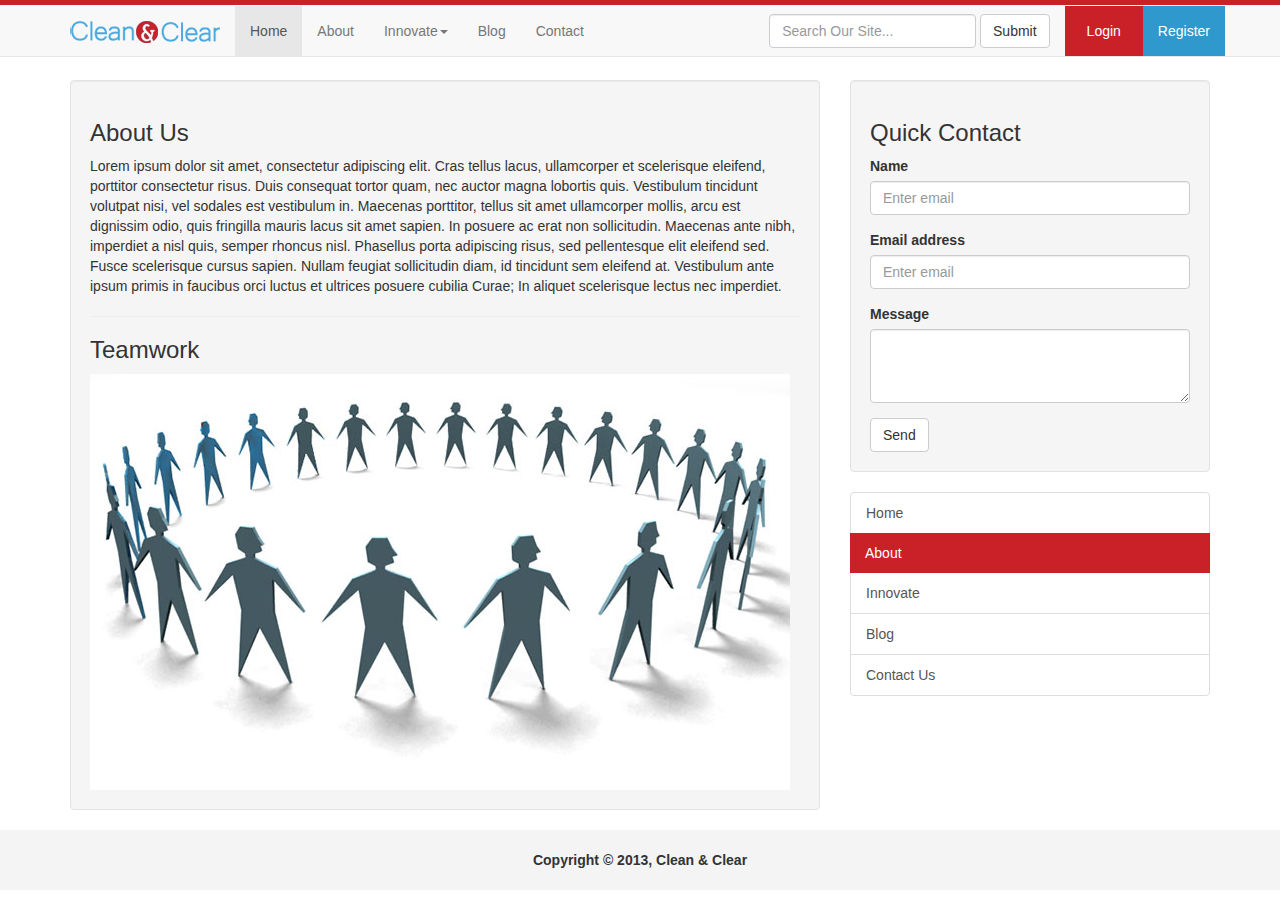
==== bootstrap-practice/about.html @ 97624655 "Add all of the necessary pages" ====
<!DOCTYPE html>
<html lang="en">
    <head>
        <meta charset="utf-8">
        <meta http-equiv="X-UA-Compatible" content="IE=edge">
        <meta name="viewport" content="width=device-width, initial-scale=1.0">

        <title>About - Clean & Clear</title>

        <!-- Bootstrap core CSS -->
        <link href="css/bootstrap.css" rel="stylesheet">

        <!-- Your custom styles -->
        <link href="css/custom.css" rel="stylesheet">

        <!--Include JQuery -->
        <script src="js/jquery.js"></script>

        <!-- Bootstrap JavaScript -->
        <script src="js/bootstrap.js"></script>
    </head>

    <body>
        <nav class="navbar navbar-default navbar-fixed-top" role="navigation">
            <div class="top-bar"></div>
            <div class="container">
                <!-- Brand and toggle get grouped for better mobile display -->
                <div class="navbar-header">
                    <button type="button" class="navbar-toggle" data-toggle="collapse" data-target="#bs-example-navbar-collapse-1">
                        <span class="sr-only">Toggle navigation</span>
                        <span class="icon-bar"></span>
                        <span class="icon-bar"></span>
                        <span class="icon-bar"></span>
                    </button>
                    <a class="navbar-brand" href="#">  <img class="logo" src="images/logo.png" alt="Clean & Clear" /></a>
                </div><!-- /.navbar-header -->

                <!-- Collect the nav links, forms, and other content for toggling -->
                <div class="collapse navbar-collapse" id="bs-example-navbar-collapse-1">
                    <ul class="nav navbar-nav">
                        <li class="active"><a href="index.html">Home</a></li>
                        <li><a href="about.html">About</a></li>
                        <li class="dropdown">
                            <a href="#" class="dropdown-toggle" data-toggle="dropdown">Innovate<b class="caret"></b></a>
                            <ul class="dropdown-menu">
                                <li><a href="innovate.html">Learn</a></li>
                                <li><a href="innovate.html">Create</a></li>
                                <li><a href="innovate.html">Teach</a></li>        
                            </ul>
                        </li>
                        <li><a href="blog.html">Blog</a></li>
                        <li><a href="contact.html">Contact</a></li>
                    </ul>
                    <!-- Right side of navbar -->
                    <ul class="nav navbar-nav navbar-right">
                        <form class="navbar-form navbar-left" role="search">
                            <div class="form-group">
                                <input type="text" class="form-control" placeholder="Search Our Site...">
                            </div>
                            <button type="submit" class="btn btn-default">Submit</button>
                        </form>
                      <li class="login"><a href="#">Login</a></li>
                    <li class="register"><a href="#">Register</a></li>
                </ul>
            </div><!-- /.navbar-collapse -->
        </nav>
        <div class="container">   
            <div class="row pad-top-30">
                <div class="inner-page col-md-8">
                    <div id="about" class="well">
                        <h3>About Us</h3>
                        <p>Lorem ipsum dolor sit amet, consectetur adipiscing elit. Cras tellus lacus, ullamcorper et scelerisque eleifend, porttitor consectetur risus. Duis consequat tortor quam, nec auctor magna lobortis quis. Vestibulum tincidunt volutpat nisi, vel sodales est vestibulum in. Maecenas porttitor, tellus sit amet ullamcorper mollis, arcu est dignissim odio, quis fringilla mauris lacus sit amet sapien. In posuere ac erat non sollicitudin. Maecenas ante nibh, imperdiet a nisl quis, semper rhoncus nisl. Phasellus porta adipiscing risus, sed pellentesque elit eleifend sed. Fusce scelerisque cursus sapien. Nullam feugiat sollicitudin diam, id tincidunt sem eleifend at. Vestibulum ante ipsum primis in faucibus orci luctus et ultrices posuere cubilia Curae; In aliquet scelerisque lectus nec imperdiet.</p>
                        <hr>
                        <h3>Teamwork</h3>
                        <img src="images/teamwork.jpg" alt="Teamwork" />
						
                        <!--TABS HERE-->
						
                    </div>
                </div><!-- /. col-md-8 -->

                <!-- Sidebar -->
                <div class="col-md-4">   
                    <div class="well greywell">
                        <h3>Quick Contact</h3>
                        <form role="form">
                            <div class="form-group">
                                <label for="exampleInputEmail1">Name</label>
                                <input type="email" class="form-control" id="exampleInputEmail1" placeholder="Enter email">
                            </div>
                            <div class="form-group">
                                <label for="exampleInputEmail1">Email address</label>
                                <input type="email" class="form-control" id="exampleInputEmail1" placeholder="Enter email">
                            </div>
                            <div class="form-group">
                                <label for="exampleInputPassword1">Message</label>
                                <textarea class="form-control" rows="3"></textarea>
                            </div>

                            <button type="submit" class="btn btn-default">Send</button>
                        </form>
                    </div>

                    <!--COLLAPSE HERE-->
					
                    <div class="list-group list-group">
                        <a href="index.html" class="list-group-item">Home</a>
                        <a href="about.html" class="list-group-item active">About</a>
                        <a href="innovate.html" class="list-group-item">Innovate</a>
                        <a href="blog.html" class="list-group-item">Blog</a>
                        <a href="contact.html" class="list-group-item">Contact Us</a>
                    </div><!-- /. list-group -->

                </div><!-- /. col-md-4 -->           
            </div> <!-- /row -->  
        </div> <!-- /container -->
        <footer>
            Copyright &copy; 2013, Clean & Clear
        </footer>
    </body>
</html>
---- bootstrap-practice/css/custom.css ----
body{
    margin-top:50px;
}

.top-bar{
    height: 5px;
    background: #ca2129;
    margin-bottom:1px;
}

.pad-top-20{  padding-top:20px;  }
.pad-top-10{  padding-top:10px;  }
.pad-top-30{  padding-top:30px;  }


.navbar{
    margin-bottom:1px;
}

.navbar li:hover{
    background: #e7e7e7;
}

li.login a{
    background: #ca2129;
    margin-bottom: -10px !important;
    color: #ffffff !important;
    padding-right:22px;
    padding-left:22px;
}

li.login a:hover .navbar-default .navbar-nav>li>a:focus, .navbar-default .navbar-nav>li>a:hover {
    background: #cccccc;
}

li.register a{
    background: #2f98cc;
    margin-bottom: -10px !important;
    color: #ffffff !important;

}

li.register a:hover .navbar-default .navbar-nav>li>a:focus, .navbar-default .navbar-nav>li>a:hover {
    background: #cccccc;
}

.jumbotron{
    background:url(../images/waterdrop.jpg) no-repeat 50% 0;
    height:350px;
    padding: 0px;
}

.jumbotron [class*="col-"]{
    padding-top: 15px;
    padding-bottom:15px;
    background-color: #eee;
    border: 1px solid #ddd;
    background-color: rgba(86,61,124,.15);
    border: 1px solid rgba(86,61,124,.2);
    overflow:auto;
    height: 350px;
}

.jumbotron-content{
    color: #ffffff;
}

.jumbotron h1{
    font-size: 34px;
    border-bottom: #ffffff solid 1px;
    padding-bottom: 10px;
}

.bluebox{
    background: #2e98cc;
    overflow:hidden;
    height:230px;
    color: #ffffff;
    padding: 0 10px;
    font-size:120%;
}

.bluebox a.readmore{
    position: absolute;
    bottom: 15px;
    left:30px;
    background: #2b8cbc;
    padding: 10px 15px;
    color: #ffffff;
}

.bluebox a.readmore:hover{
    background: #20749d;
}


.redbox{
    background: #ca2129;
    overflow:hidden;
    height:230px;
    color: #ffffff;
    padding: 0 10px;
    font-size:120%;
}

.redbox a.readmore{
    position: absolute;
    bottom: 15px;
    left:30px;
    background: #bf1e26;
    padding: 10px 15px;
    color: #ffffff;
}

.redbox a.readmore:hover{
    background: #86162b;
}


.media-body{
    font-size: 120%;
}

.panel-default > .panel-heading{
    background: #2e98cc;
    color: #ffffff;
}
a.list-group-item.active, a.list-group-item.active:hover, a.list-group-item.active:focus{
    background: #ca2129;
    border: #ca2129;

}
.grey-list.list-group-item.active, .grey-listlist-group-item.active:hover, .grey-list.list-group-item.active:focus{
    background: #f4f4f4;
    border: #cccccc;
    color: #666666;

}

footer{
    text-align: center;
    padding: 20px 0;
    font-weight: bold;
    background: #f4f4f4;
}
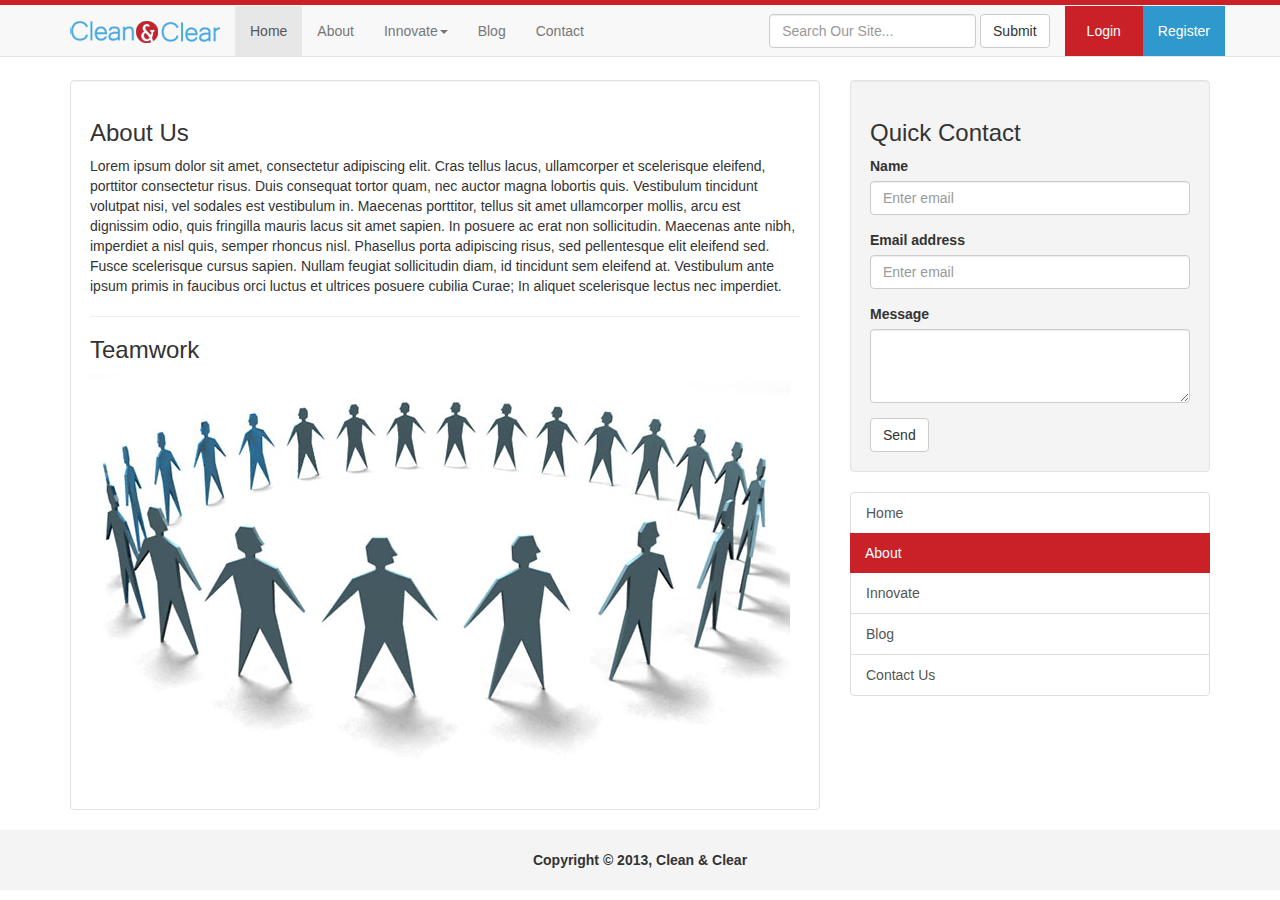
==== commit 60dc8f4d: "Add login and registration modal" ====
--- a/bootstrap-practice/about.html
+++ b/bootstrap-practice/about.html
@@ -14,7 +14,7 @@
         <link href="css/custom.css" rel="stylesheet">
 
         <!--Include JQuery -->
-        <script src="js/jquery.js"></script>
+        <script src="https://ajax.googleapis.com/ajax/libs/jquery/1.12.4/jquery.min.js"></script>
 
         <!-- Bootstrap JavaScript -->
         <script src="js/bootstrap.js"></script>
@@ -59,11 +59,84 @@
                             </div>
                             <button type="submit" class="btn btn-default">Submit</button>
                         </form>
-                      <li class="login"><a href="#">Login</a></li>
-                    <li class="register"><a href="#">Register</a></li>
-                </ul>
-            </div><!-- /.navbar-collapse -->
+                        <li class="login" data-toggle="modal" data-target="#loginModal"><a href="#">Login</a></li>
+                        <li class="register" data-toggle="modal" data-target="#registerModal"> <a href="#">Register</a></li>
+                    </ul>
+                </div><!-- /.navbar-collapse -->
+            </div><!-- /.container-fluid -->
         </nav>
+        <!-- Login Modal -->
+        <div class="modal fade" id="loginModal" tabindex="-1" role="dialog" aria-labelledby="loginModalLabel">
+            <div class="modal-dialog" role="document">
+                <div class="modal-content">
+                    <div class="modal-header">
+                        <button type="button" class="close" data-dismiss="modal" aria-label="Close"><span aria-hidden="true">&times;</span></button>
+                        <h4 class="modal-title" id="loginModalLabel">Login Form</h4>
+                    </div>
+                    <div class="modal-body">
+                        <form>
+                            <div class="form-group">
+                                <label for="exampleInputEmail1">Email address</label>
+                                <input type="email" class="form-control" id="exampleInputEmail1" placeholder="Email">
+                            </div>
+                            <div class="form-group">
+                                <label for="exampleInputPassword1">Password</label>
+                                <input type="password" class="form-control" id="exampleInputPassword1" placeholder="Password">
+                            </div>
+                            <div class="checkbox">
+                                <label>
+                                    <input type="checkbox"> Remember Me
+                                </label>
+                            </div>
+
+                        </form>
+
+                    </div>
+                    <div class="modal-footer">
+                        <button type="submit" class="btn btn-default">Signin</button>
+                    </div>
+                </div>
+            </div>
+        </div>
+
+        <!-- Register Modal -->
+        <div class="modal fade" id="registerModal" tabindex="-1" role="dialog" aria-labelledby="registerModalLabel">
+            <div class="modal-dialog" role="document">
+                <div class="modal-content">
+                    <div class="modal-header">
+                        <button type="button" class="close" data-dismiss="modal" aria-label="Close"><span aria-hidden="true">&times;</span></button>
+                        <h4 class="modal-title" id="registerModalLabel">Register Form</h4>
+                    </div>
+                    <div class="modal-body">
+                        <form>
+                            <div class="form-group">
+                                <label for="exampleInputEmail1">Name</label>
+                                <input type="email" class="form-control" id="exampleInputEmail1" placeholder="Enter Name">
+                            </div>
+                            <div class="form-group">
+                                <label for="exampleInputEmail1">Email address</label>
+                                <input type="email" class="form-control" id="exampleInputEmail1" placeholder="Email">
+                            </div>
+                            <div class="form-group">
+                                <label for="exampleInputPassword1">Password</label>
+                                <input type="password" class="form-control" id="exampleInputPassword1" placeholder="Password">
+                            </div>
+                            <div class="form-group">
+                                <label for="exampleInputPassword1">Confirm Password</label>
+                                <input type="password" class="form-control" id="exampleInputPassword1" placeholder="Confirm Password">
+                            </div>
+
+
+                        </form>
+
+                    </div>
+                    <div class="modal-footer">
+                        <button type="submit" class="btn btn-default">Sign Up</button>
+
+                    </div>
+                </div>
+            </div>
+        </div>
         <div class="container">   
             <div class="row pad-top-30">
                 <div class="inner-page col-md-8">
--- a/bootstrap-practice/css/custom.css
+++ b/bootstrap-practice/css/custom.css
@@ -12,6 +12,9 @@
 .pad-top-10{  padding-top:10px;  }
 .pad-top-30{  padding-top:30px;  }
 
+.well{
+    background:#ffffff !important;
+}
 
 .navbar{
     margin-bottom:1px;
@@ -137,6 +140,60 @@
 
 }
 
+#blog img{
+    width:100%;
+    margin:5px 0 15px 0;
+    border:1px #cccccc solid;
+    padding:3px;
+    border-radius:5px;
+}
+
+#blog a.readmore{
+    background:#2b8cbc;
+    padding:10px 15px;
+    color:#ffffff;
+    text-align:center;
+    display:block;
+    margin-top:20px !important;
+    border-radius:5px;
+}
+
+#blog a.readmore:hover{
+    background:#20749d;
+}
+
+small{
+    padding:5px;
+    background:#f4f4f4;
+    border:#dddddd solid 1px;
+    border-radius:10px;
+    width:100%;
+    display:block;
+    margin:5px 0 10px 0;
+}
+
+.greywell{
+    background: #f4f4f4 !important;
+}
+
+#tooltip1, #tooltip2{
+    color: #ffffff;
+    border-bottom: dotted 1px #ffffff;
+    padding-bottom: 2px;
+}
+
+#tooltip1:hover, #tooltip2:hover{
+    text-decoration:none;
+}
+
+iframe.gmap{
+    width:100%;
+    border: #cccccc 1px solid;
+    border-radius: 10px;
+    padding: 4px;
+}
+
+
 footer{
     text-align: center;
     padding: 20px 0;
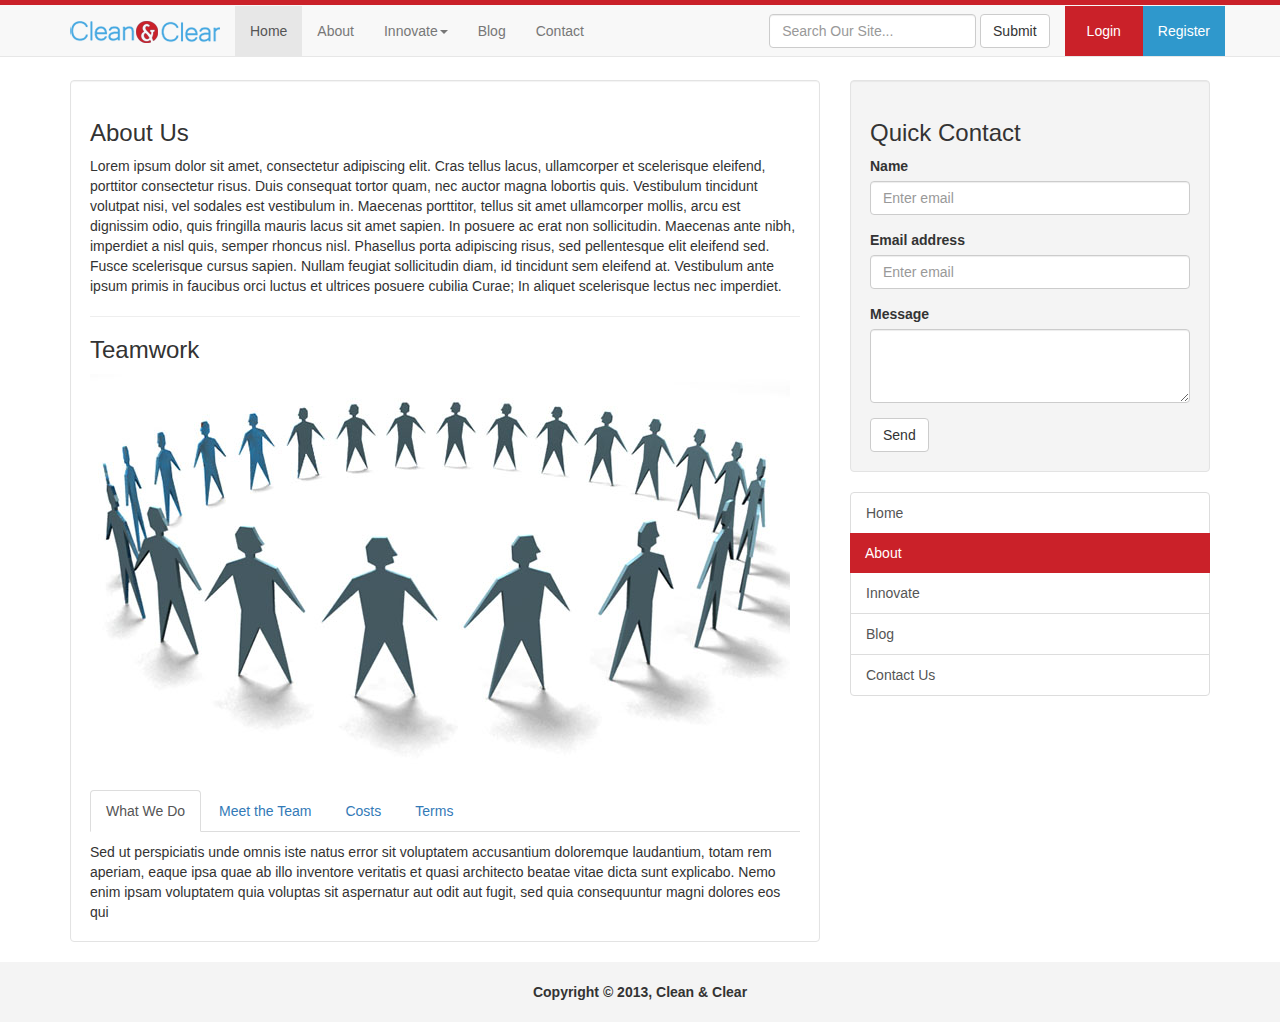
==== commit 4274c888: "Add tab panes" ====
--- a/bootstrap-practice/about.html
+++ b/bootstrap-practice/about.html
@@ -148,6 +148,21 @@
                         <img src="images/teamwork.jpg" alt="Teamwork" />
 						
                         <!--TABS HERE-->
+                        <!-- Nav tabs -->
+                        <ul class="nav nav-tabs" role="tablist">
+                            <li role="presentation" class="active"><a href="#home" aria-controls="home" role="tab" data-toggle="tab">What We Do</a></li>
+                            <li role="presentation"><a href="#profile" aria-controls="profile" role="tab" data-toggle="tab">Meet the Team</a></li>
+                            <li role="presentation"><a href="#messages" aria-controls="messages" role="tab" data-toggle="tab">Costs</a></li>
+                            <li role="presentation"><a href="#settings" aria-controls="settings" role="tab" data-toggle="tab">Terms</a></li>
+                        </ul>
+
+                        <!-- Tab panes -->
+                        <div class="tab-content">
+                            <div role="tabpanel" class="tab-pane active" id="home">Sed ut perspiciatis unde omnis iste natus error sit voluptatem accusantium doloremque laudantium, totam rem aperiam, eaque ipsa quae ab illo inventore veritatis et quasi architecto beatae vitae dicta sunt explicabo. Nemo enim ipsam voluptatem quia voluptas sit aspernatur aut odit aut fugit, sed quia consequuntur magni dolores eos qui</div>
+                            <div role="tabpanel" class="tab-pane" id="profile">But I must explain to you how all this mistaken idea of denouncing pleasure and praising pain was born and I will give you a complete account of the system, and expound the actual teachings of the great explorer of the truth, the master-builder of human happiness. No one rejects, dislikes, or avoids p</div>
+                            <div role="tabpanel" class="tab-pane" id="messages">At vero eos et accusamus et iusto odio dignissimos ducimus qui blanditiis praesentium voluptatum deleniti atque corrupti quos dolores et quas molestias excepturi sint occaecati cupiditate non provident, similique sunt in culpa qui officia deserunt mollitia animi, id est laborum et dolorum fuga. </div>
+                            <div role="tabpanel" class="tab-pane" id="settings">On the other hand, we denounce with righteous indignation and dislike men who are so beguiled and demoralized by the charms of pleasure of the moment, so blinded by desire, that they cannot foresee the pain and trouble that are bound to ensue; and equal blame belongs to those who fail in their duty through weakness of will, which is the same as saying through shrinking from toil and pain. These cases are perfectly si</div>
+                        </div>
 						
                     </div>
                 </div><!-- /. col-md-8 -->
--- a/bootstrap-practice/css/custom.css
+++ b/bootstrap-practice/css/custom.css
@@ -194,6 +194,11 @@
 }
 
 
+.tab-pane{
+    padding-top:10px;
+
+}
+
 footer{
     text-align: center;
     padding: 20px 0;
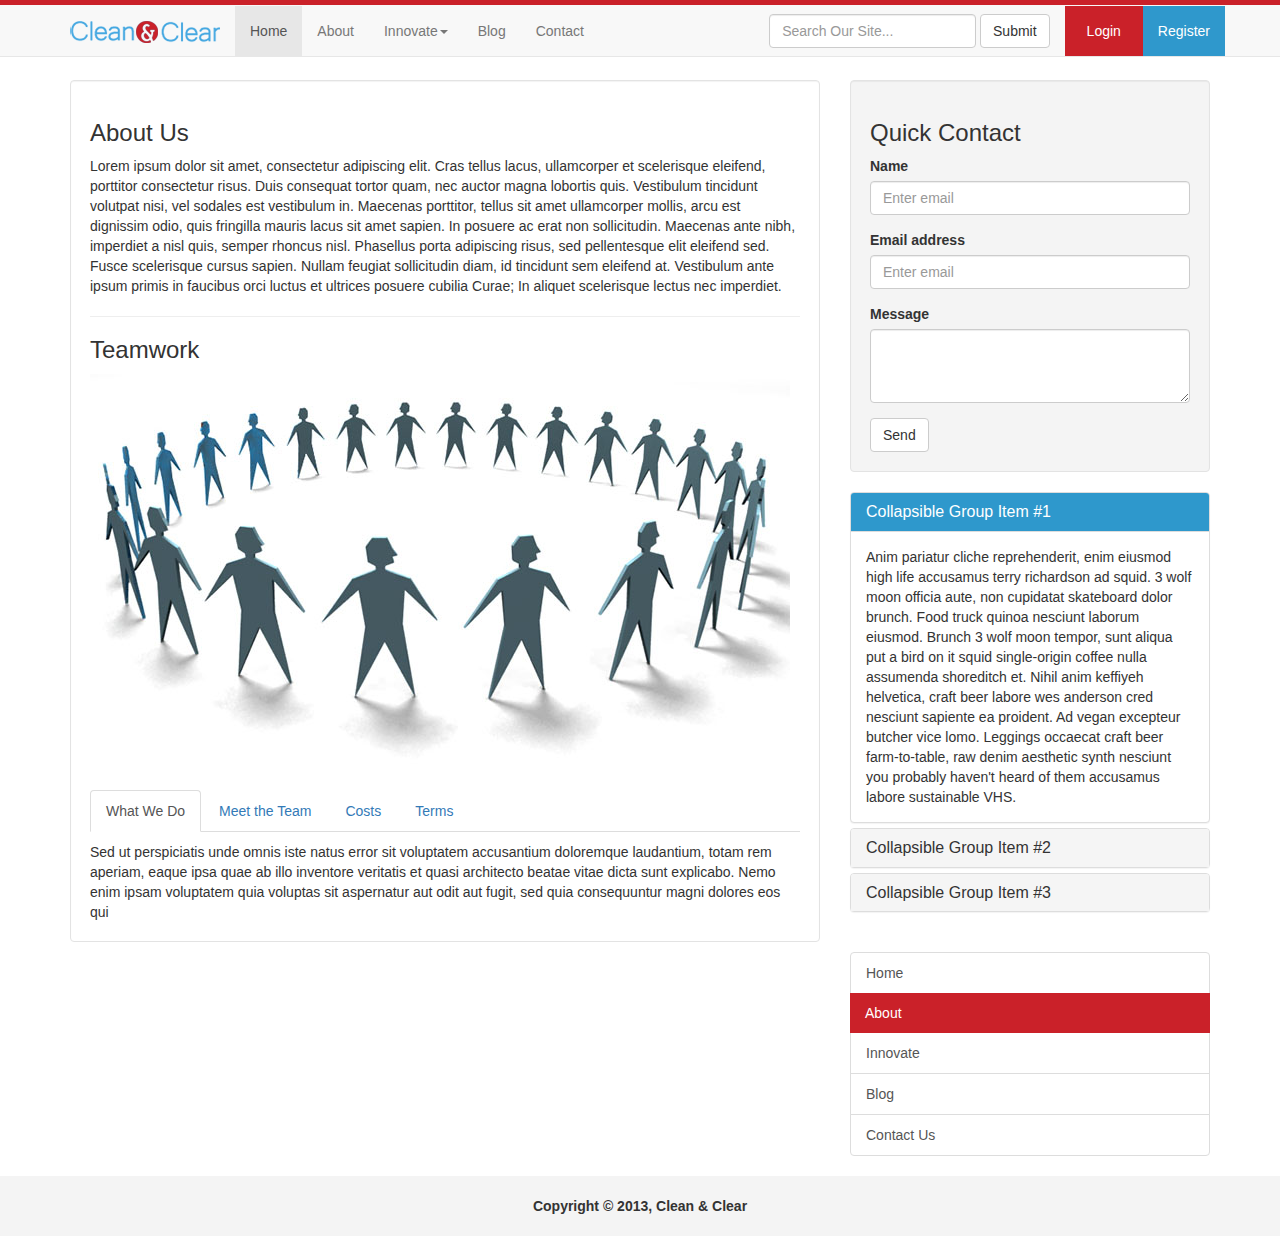
==== commit bf41303f: "Add collpase" ====
--- a/bootstrap-practice/about.html
+++ b/bootstrap-practice/about.html
@@ -190,7 +190,53 @@
                     </div>
 
                     <!--COLLAPSE HERE-->
-					
+
+                    <div class="panel-group" id="accordion" role="tablist" aria-multiselectable="true">
+                        <div class="panel panel-default">
+                            <div class="panel-heading panel-blue-heading" role="tab" id="headingOne">
+                                <h4 class="panel-title">
+                                    <a role="button" data-toggle="collapse" data-parent="#accordion" href="#collapseOne" aria-expanded="true" aria-controls="collapseOne">
+                                        Collapsible Group Item #1
+                                    </a>
+                                </h4>
+                            </div>
+                            <div id="collapseOne" class="panel-collapse collapse in" role="tabpanel" aria-labelledby="headingOne">
+                                <div class="panel-body">
+                                    Anim pariatur cliche reprehenderit, enim eiusmod high life accusamus terry richardson ad squid. 3 wolf moon officia aute, non cupidatat skateboard dolor brunch. Food truck quinoa nesciunt laborum eiusmod. Brunch 3 wolf moon tempor, sunt aliqua put a bird on it squid single-origin coffee nulla assumenda shoreditch et. Nihil anim keffiyeh helvetica, craft beer labore wes anderson cred nesciunt sapiente ea proident. Ad vegan excepteur butcher vice lomo. Leggings occaecat craft beer farm-to-table, raw denim aesthetic synth nesciunt you probably haven't heard of them accusamus labore sustainable VHS.
+                                </div>
+                            </div>
+                        </div>
+                        <div class="panel panel-default">
+                            <div class="panel-heading" role="tab" id="headingTwo">
+                                <h4 class="panel-title">
+                                    <a class="collapsed" role="button" data-toggle="collapse" data-parent="#accordion" href="#collapseTwo" aria-expanded="false" aria-controls="collapseTwo">
+                                        Collapsible Group Item #2
+                                    </a>
+                                </h4>
+                            </div>
+                            <div id="collapseTwo" class="panel-collapse collapse" role="tabpanel" aria-labelledby="headingTwo">
+                                <div class="panel-body">
+                                    Anim pariatur cliche reprehenderit, enim eiusmod high life accusamus terry richardson ad squid. 3 wolf moon officia aute, non cupidatat skateboard dolor brunch. Food truck quinoa nesciunt laborum eiusmod. Brunch 3 wolf moon tempor, sunt aliqua put a bird on it squid single-origin coffee nulla assumenda shoreditch et. Nihil anim keffiyeh helvetica, craft beer labore wes anderson cred nesciunt sapiente ea proident. Ad vegan excepteur butcher vice lomo. Leggings occaecat craft beer farm-to-table, raw denim aesthetic synth nesciunt you probably haven't heard of them accusamus labore sustainable VHS.
+                                </div>
+                            </div>
+                        </div>
+                        <div class="panel panel-default">
+                            <div class="panel-heading" role="tab" id="headingThree">
+                                <h4 class="panel-title">
+                                    <a class="collapsed" role="button" data-toggle="collapse" data-parent="#accordion" href="#collapseThree" aria-expanded="false" aria-controls="collapseThree">
+                                        Collapsible Group Item #3
+                                    </a>
+                                </h4>
+                            </div>
+                            <div id="collapseThree" class="panel-collapse collapse" role="tabpanel" aria-labelledby="headingThree">
+                                <div class="panel-body">
+                                    Anim pariatur cliche reprehenderit, enim eiusmod high life accusamus terry richardson ad squid. 3 wolf moon officia aute, non cupidatat skateboard dolor brunch. Food truck quinoa nesciunt laborum eiusmod. Brunch 3 wolf moon tempor, sunt aliqua put a bird on it squid single-origin coffee nulla assumenda shoreditch et. Nihil anim keffiyeh helvetica, craft beer labore wes anderson cred nesciunt sapiente ea proident. Ad vegan excepteur butcher vice lomo. Leggings occaecat craft beer farm-to-table, raw denim aesthetic synth nesciunt you probably haven't heard of them accusamus labore sustainable VHS.
+                                </div>
+                            </div>
+                        </div>
+                    </div>
+
+                    <br>
                     <div class="list-group list-group">
                         <a href="index.html" class="list-group-item">Home</a>
                         <a href="about.html" class="list-group-item active">About</a>
--- a/bootstrap-practice/css/custom.css
+++ b/bootstrap-practice/css/custom.css
@@ -124,9 +124,13 @@
     font-size: 120%;
 }
 
-.panel-default > .panel-heading{
-    background: #2e98cc;
-    color: #ffffff;
+.panel a:hover{
+    text-decoration:none;
+
+}
+.panel-blue-heading{
+    background: #2e98cc !important;
+    color: #ffffff !important;
 }
 a.list-group-item.active, a.list-group-item.active:hover, a.list-group-item.active:focus{
     background: #ca2129;
